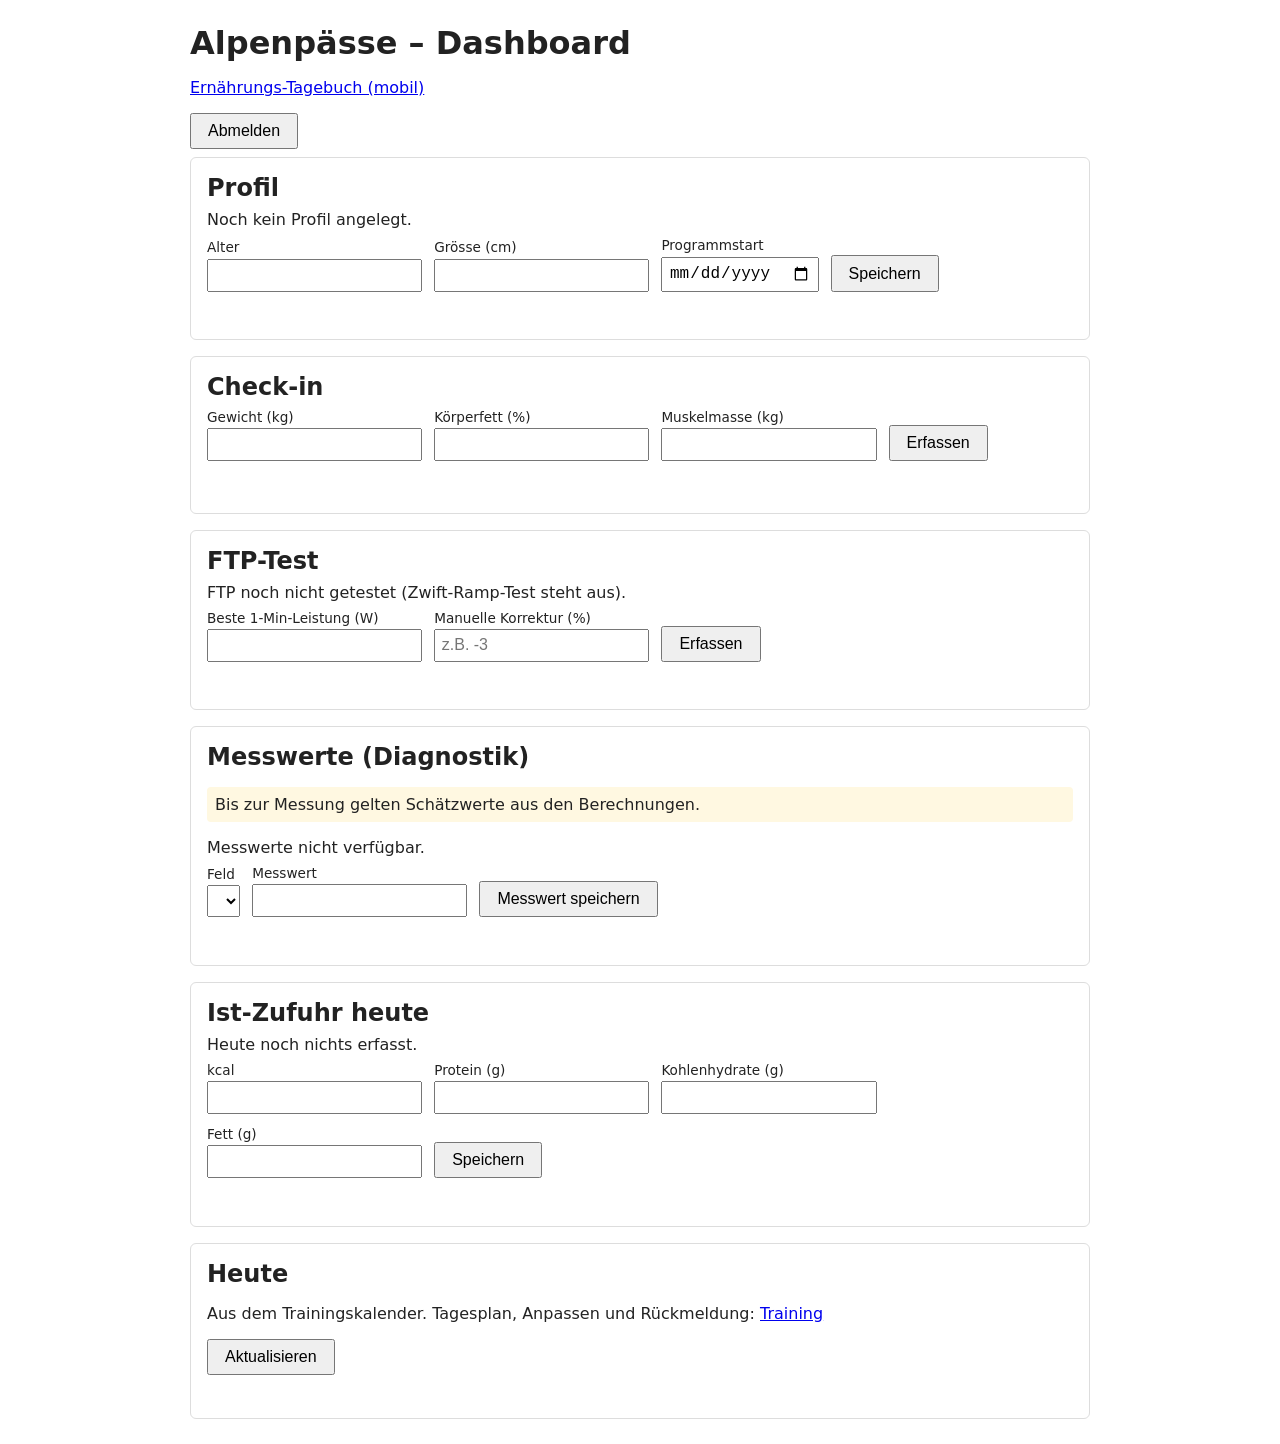
==== frontend/dashboard/index.html @ a86a7ce8 "Merge pull request #6 from RogerKoch/fix/dashboard-today-from-calendar fix: load dashboard today sec" ====
<!DOCTYPE html>
<html lang="de">
<head>
  <meta charset="UTF-8">
  <meta name="viewport" content="width=device-width, initial-scale=1">
  <title>Alpenpässe Dashboard</title>
  <link rel="stylesheet" href="style.css">
</head>
<body>
  <h1>Alpenpässe – Dashboard</h1>
  <p><a href="ernaehrung/">Ernährungs-Tagebuch (mobil)</a></p>
  <form method="post" action="logout"><button type="submit">Abmelden</button></form>

  <section id="profile">
    <h2>Profil</h2>
    <div id="profile-view"></div>
    <form id="profile-form">
      <label>Alter <input name="age" type="number" min="1" required></label>
      <label>Grösse (cm) <input name="height_cm" type="number" step="0.1" required></label>
      <label>Programmstart <input name="program_start_date" type="date" required></label>
      <button type="submit">Speichern</button>
    </form>
    <p class="msg" id="profile-msg"></p>
  </section>

  <section id="checkin">
    <h2>Check-in</h2>
    <form id="checkin-form">
      <label>Gewicht (kg) <input name="weight_kg" type="number" step="0.1" required></label>
      <label>Körperfett (%) <input name="bodyfat_pct" type="number" step="0.1" required></label>
      <label>Muskelmasse (kg) <input name="muscle_kg" type="number" step="0.1" required></label>
      <button type="submit">Erfassen</button>
    </form>
    <p class="msg" id="checkin-msg"></p>
    <table id="checkin-table"></table>
  </section>

  <section id="ftp">
    <h2>FTP-Test</h2>
    <div id="ftp-view"></div>
    <form id="ftp-form">
      <label>Beste 1-Min-Leistung (W) <input name="best_1min_power_watts" type="number" step="1" required></label>
      <label>Manuelle Korrektur (%) <input name="manual_correction_pct" type="number" step="0.5" placeholder="z.B. -3"></label>
      <button type="submit">Erfassen</button>
    </form>
    <p class="msg" id="ftp-msg"></p>
  </section>

  <section id="baseline">
    <h2>Messwerte (Diagnostik)</h2>
    <p class="hint">Bis zur Messung gelten Schätzwerte aus den Berechnungen.</p>
    <div id="baseline-view"></div>
    <form id="baseline-form">
      <label>Feld <select name="field" id="baseline-field"></select></label>
      <label>Messwert <input name="value" type="number" step="any" min="0" required></label>
      <button type="submit">Messwert speichern</button>
    </form>
    <p class="msg" id="baseline-msg"></p>
  </section>

  <section id="intake">
    <h2>Ist-Zufuhr heute</h2>
    <div id="intake-view"></div>
    <form id="intake-form">
      <label>kcal <input name="kcal" type="number" step="1" min="0" required></label>
      <label>Protein (g) <input name="protein_g" type="number" step="1" min="0" required></label>
      <label>Kohlenhydrate (g) <input name="carbs_g" type="number" step="1" min="0" required></label>
      <label>Fett (g) <input name="fat_g" type="number" step="1" min="0" required></label>
      <button type="submit">Speichern</button>
    </form>
    <p class="msg" id="intake-msg"></p>
  </section>

  <section id="today">
    <h2>Heute</h2>
    <p>Aus dem Trainingskalender. Tagesplan, Anpassen und Rückmeldung: <a href="training/">Training</a></p>
    <button id="today-refresh" type="button">Aktualisieren</button>
    <p class="msg" id="today-msg"></p>
    <div id="today-result"></div>
  </section>

  <script src="app.js"></script>
</body>
</html>
---- frontend/dashboard/style.css ----
body { font-family: system-ui, sans-serif; max-width: 900px; margin: 1.5rem auto; padding: 0 1rem; color: #222; }
section { border: 1px solid #ddd; border-radius: 6px; padding: 0.5rem 1rem 1rem; margin-bottom: 1rem; }
h1, h2 { margin: 0.5rem 0; }
form { display: flex; flex-wrap: wrap; gap: 0.75rem; align-items: flex-end; margin: 0.5rem 0; }
label { display: flex; flex-direction: column; font-size: 0.85rem; gap: 0.2rem; }
input, select { padding: 0.35rem; font-size: 1rem; }
button { padding: 0.45rem 1rem; font-size: 1rem; cursor: pointer; }
table { border-collapse: collapse; margin-top: 0.5rem; }
th, td { border: 1px solid #ddd; padding: 0.3rem 0.7rem; text-align: right; }
th:first-child, td:first-child { text-align: left; }
.msg { color: #b00020; min-height: 1.2em; margin: 0.25rem 0; }
.hint { background: #fff8e1; padding: 0.5rem; border-radius: 4px; }
#profile-form[hidden] { display: none; }
.finding { border-left: 4px solid #999; padding: 0.4rem 0.8rem; margin: 0.5rem 0; background: #fafafa; }
.finding.alert { border-color: #b00020; }
.finding.warn { border-color: #e08a00; }
.finding.info { border-color: #1976d2; }
.finding .source { color: #666; font-size: 0.85rem; }
.finding button { margin-right: 0.5rem; }
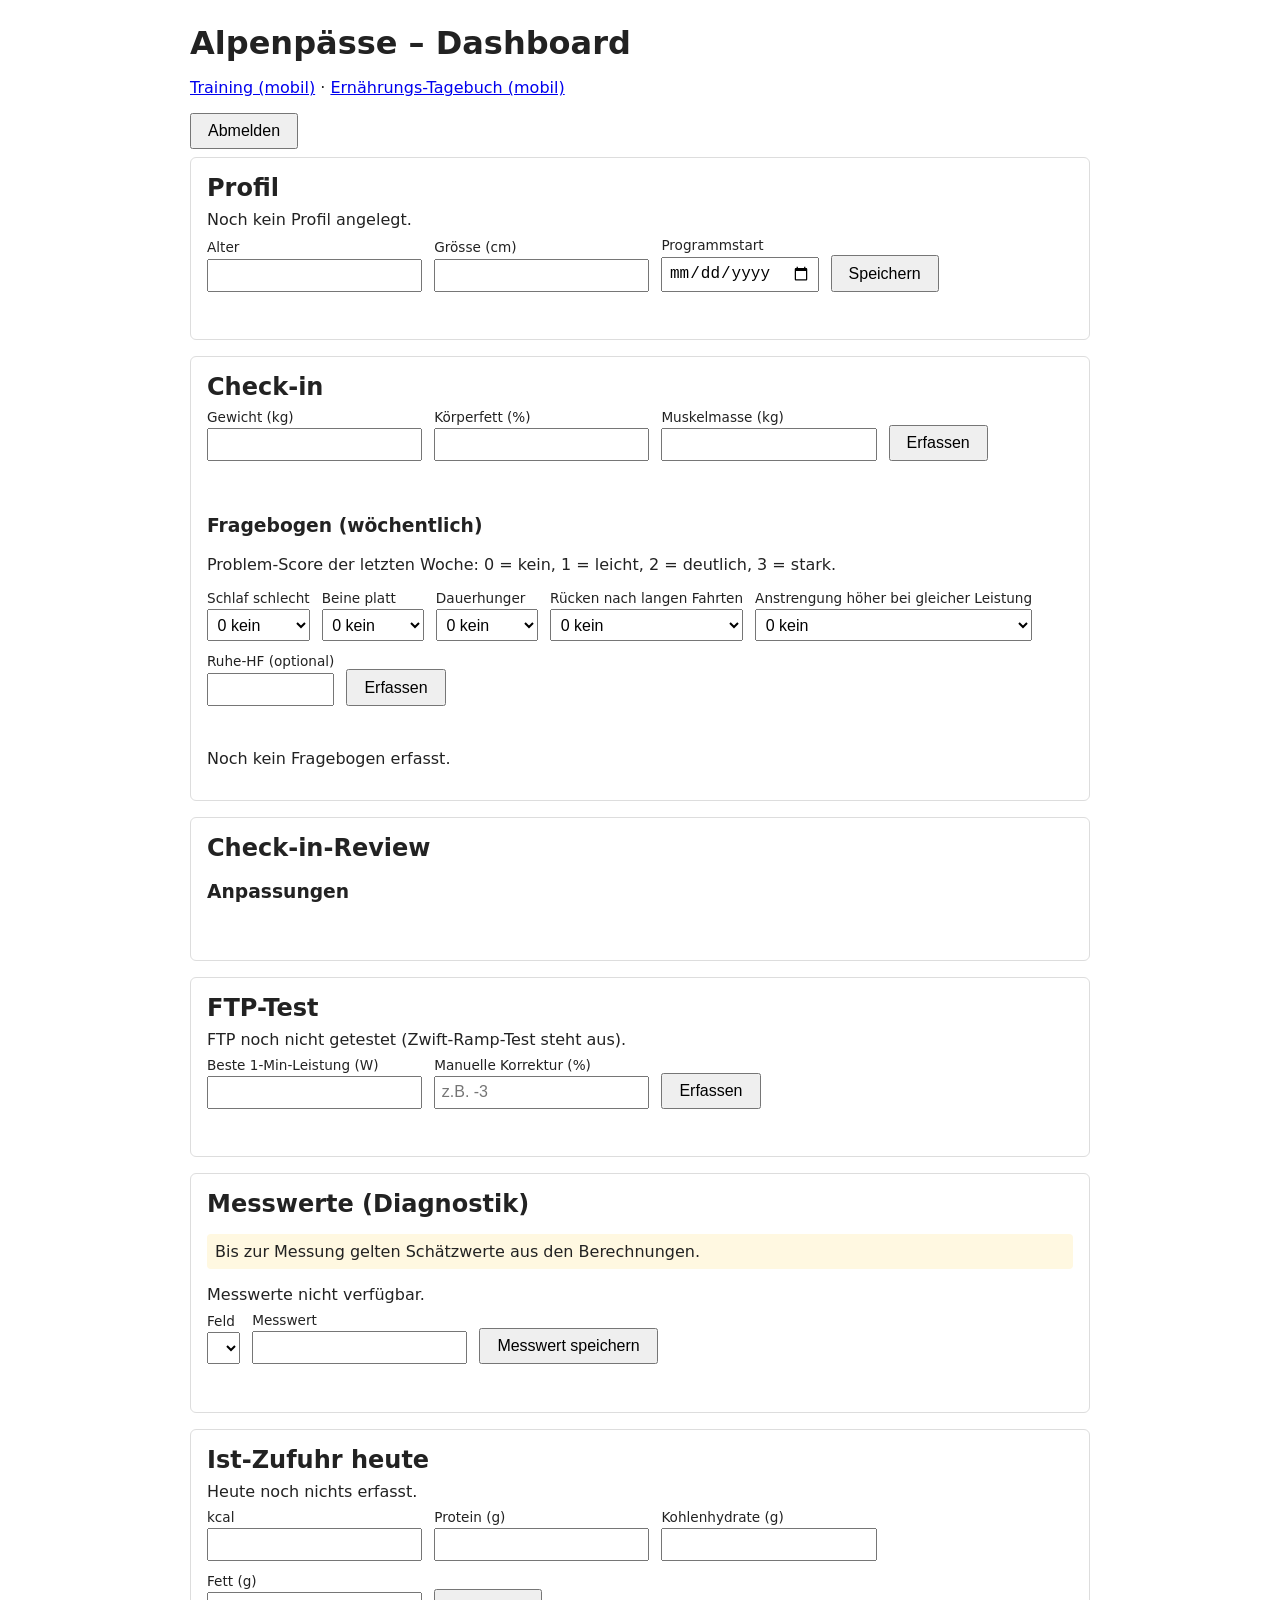
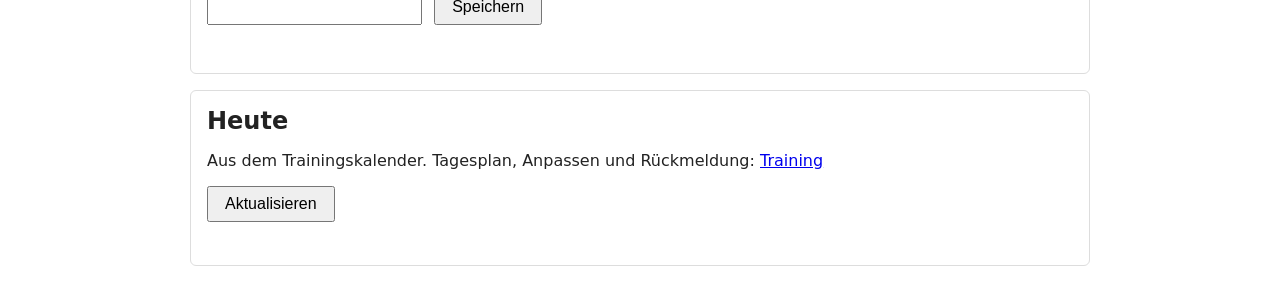
==== commit 82634965: "Merge pull request #9 from RogerKoch/feature/checkin-triggers feat: check-in review with trigger rul" ====
--- a/frontend/dashboard/index.html
+++ b/frontend/dashboard/index.html
@@ -8,7 +8,7 @@
 </head>
 <body>
   <h1>Alpenpässe – Dashboard</h1>
-  <p><a href="ernaehrung/">Ernährungs-Tagebuch (mobil)</a></p>
+  <p><a href="training/">Training (mobil)</a> · <a href="ernaehrung/">Ernährungs-Tagebuch (mobil)</a></p>
   <form method="post" action="logout"><button type="submit">Abmelden</button></form>
 
   <section id="profile">
@@ -33,6 +33,29 @@
     </form>
     <p class="msg" id="checkin-msg"></p>
     <table id="checkin-table"></table>
+
+    <h3>Fragebogen (wöchentlich)</h3>
+    <p>Problem-Score der letzten Woche: 0 = kein, 1 = leicht, 2 = deutlich, 3 = stark.</p>
+    <form id="signals-form">
+      <label>Schlaf schlecht <select name="sleep"><option value="0">0 kein</option><option value="1">1 leicht</option><option value="2">2 deutlich</option><option value="3">3 stark</option></select></label>
+      <label>Beine platt <select name="legs"><option value="0">0 kein</option><option value="1">1 leicht</option><option value="2">2 deutlich</option><option value="3">3 stark</option></select></label>
+      <label>Dauerhunger <select name="hunger"><option value="0">0 kein</option><option value="1">1 leicht</option><option value="2">2 deutlich</option><option value="3">3 stark</option></select></label>
+      <label>Rücken nach langen Fahrten <select name="back"><option value="0">0 kein</option><option value="1">1 leicht</option><option value="2">2 deutlich</option><option value="3">3 stark</option></select></label>
+      <label>Anstrengung höher bei gleicher Leistung <select name="effort"><option value="0">0 kein</option><option value="1">1 leicht</option><option value="2">2 deutlich</option><option value="3">3 stark</option></select></label>
+      <label>Ruhe-HF (optional) <input name="resting_hr" type="number" min="30" max="120" step="1"></label>
+      <button type="submit">Erfassen</button>
+    </form>
+    <p class="msg" id="signals-msg"></p>
+    <p id="signals-view"></p>
+  </section>
+
+  <section id="review">
+    <h2>Check-in-Review</h2>
+    <div id="review-summary"></div>
+    <div id="review-findings"></div>
+    <h3>Anpassungen</h3>
+    <div id="review-adjustments"></div>
+    <p class="msg" id="review-msg"></p>
   </section>
 
   <section id="ftp">
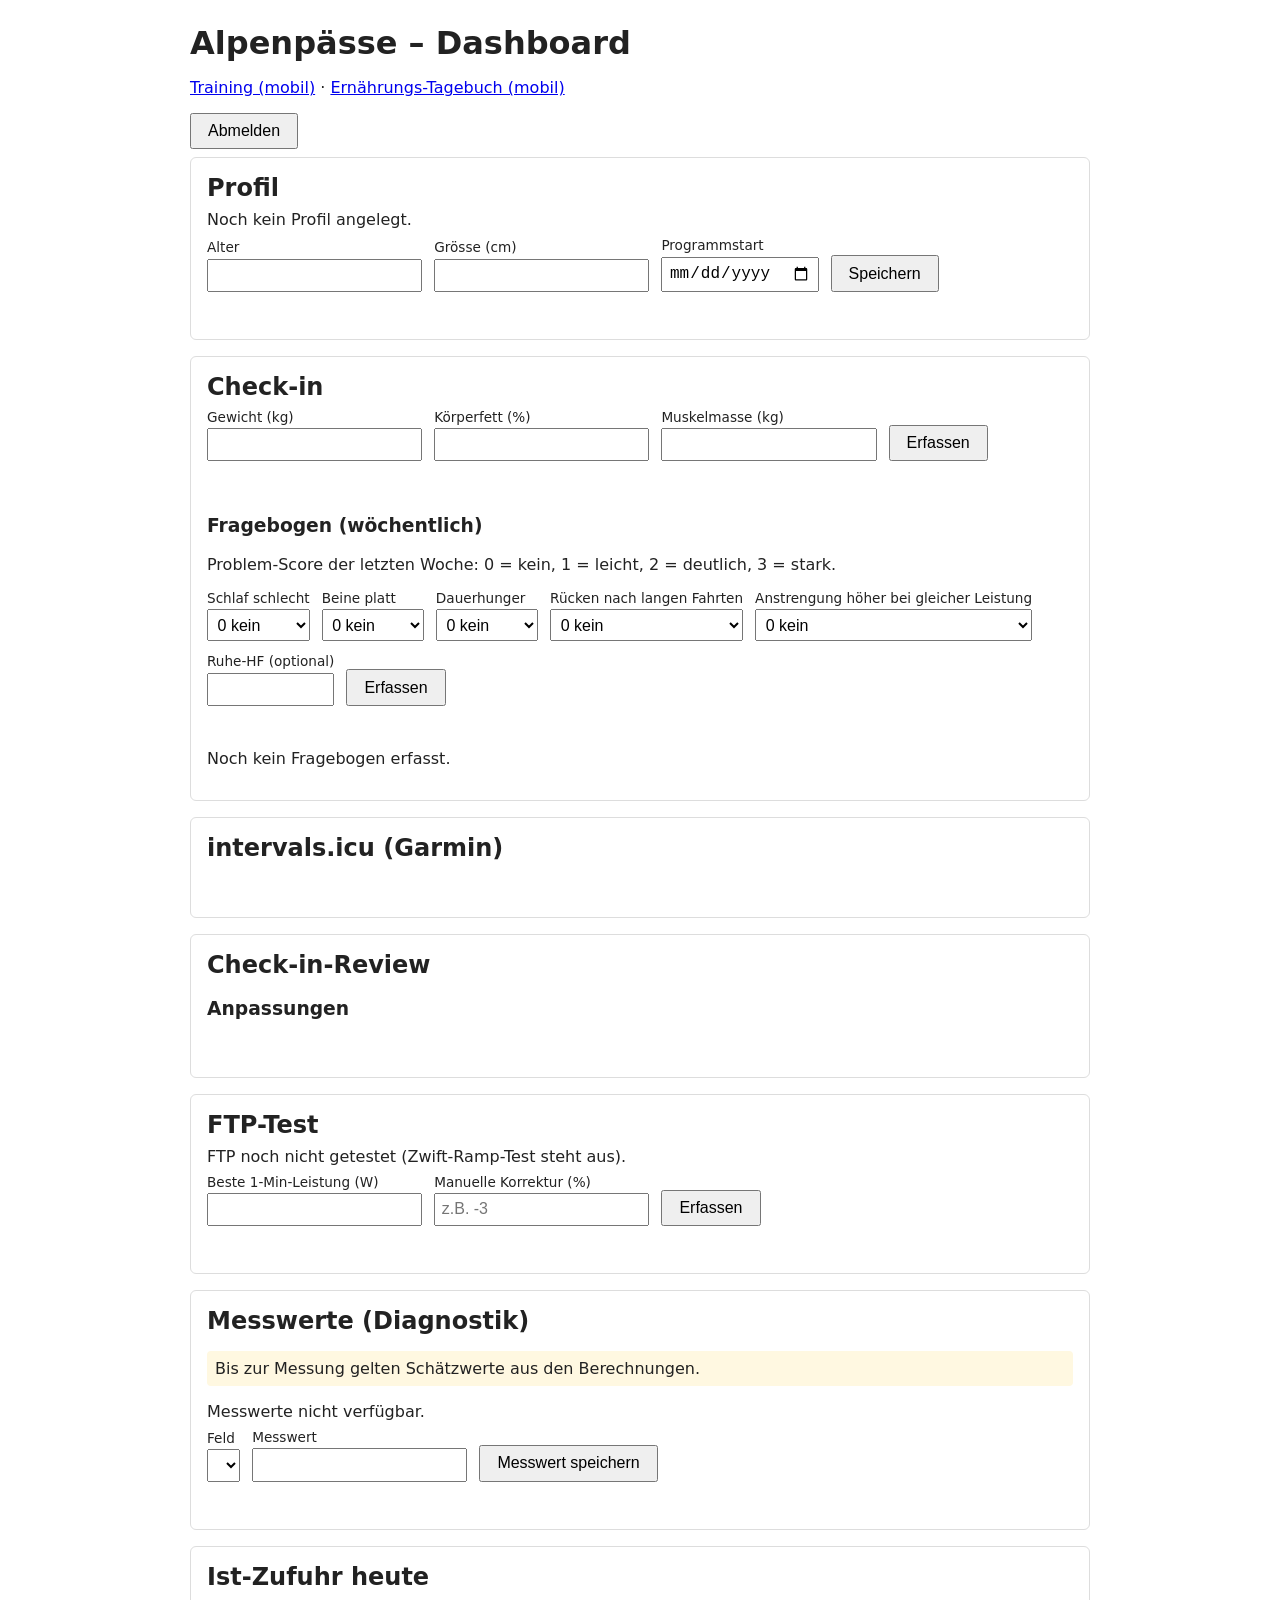
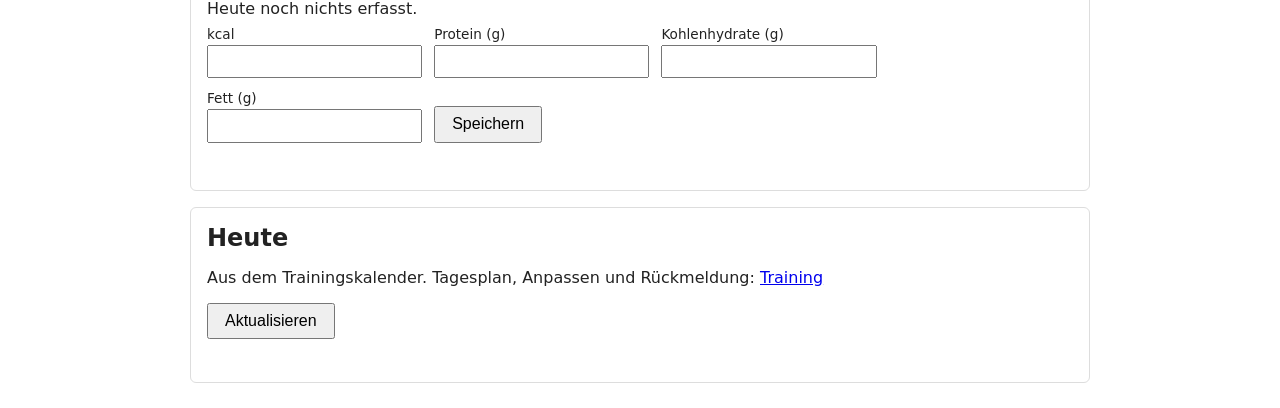
==== commit b619135c: "feat: import activities and wellness from intervals.icu Co-Authored-By: Claude Opus 5.5 <noreply@ant" ====
--- a/frontend/dashboard/index.html
+++ b/frontend/dashboard/index.html
@@ -47,6 +47,13 @@
     </form>
     <p class="msg" id="signals-msg"></p>
     <p id="signals-view"></p>
+  </section>
+
+  <section id="intervals">
+    <h2>intervals.icu (Garmin)</h2>
+    <p id="intervals-view"></p>
+    <button id="intervals-sync" type="button" hidden>Jetzt synchronisieren</button>
+    <p class="msg" id="intervals-msg"></p>
   </section>
 
   <section id="review">
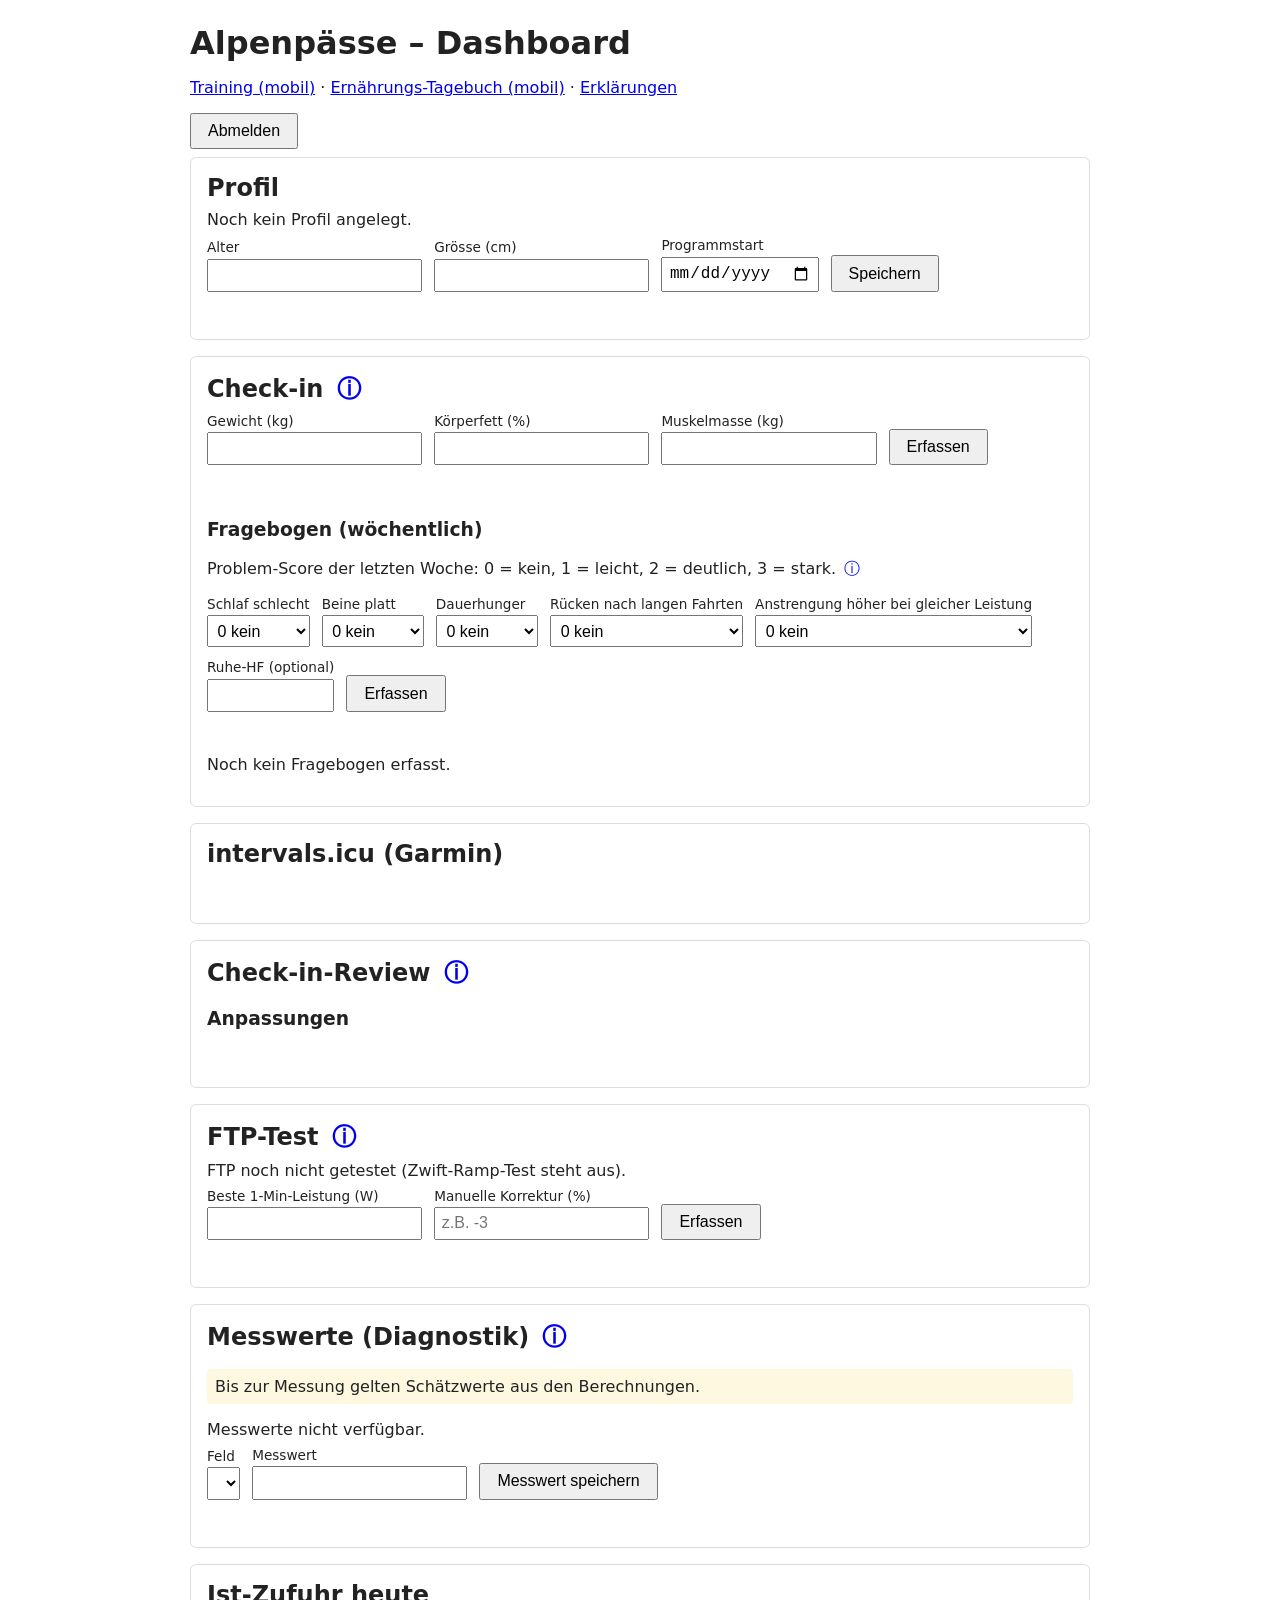
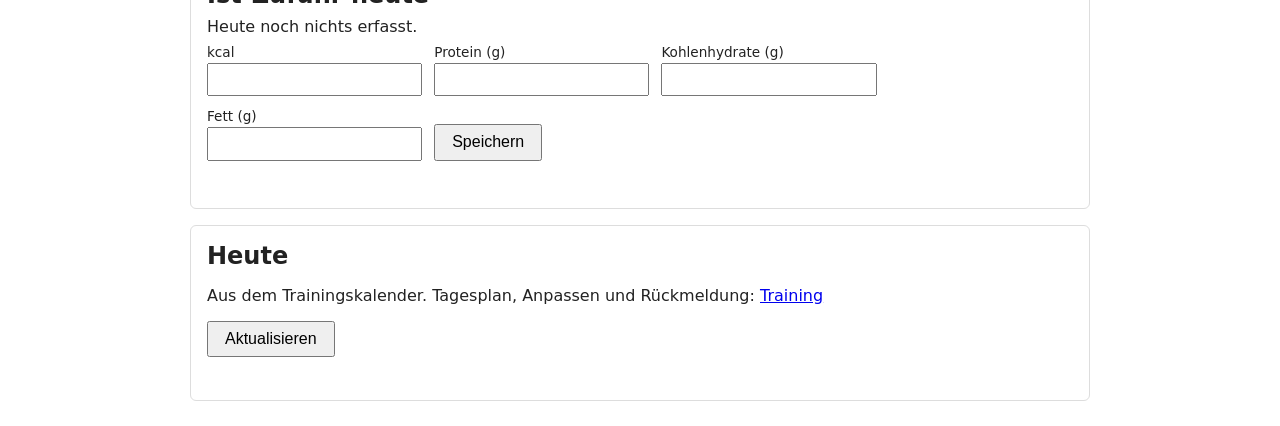
==== commit 47998784: "feat: add in-app explainer page for terms, formulas and check-in rules Co-Authored-By: Claude Opus 5" ====
--- a/frontend/dashboard/index.html
+++ b/frontend/dashboard/index.html
@@ -8,7 +8,7 @@
 </head>
 <body>
   <h1>Alpenpässe – Dashboard</h1>
-  <p><a href="training/">Training (mobil)</a> · <a href="ernaehrung/">Ernährungs-Tagebuch (mobil)</a></p>
+  <p><a href="training/">Training (mobil)</a> · <a href="ernaehrung/">Ernährungs-Tagebuch (mobil)</a> · <a href="hilfe/">Erklärungen</a></p>
   <form method="post" action="logout"><button type="submit">Abmelden</button></form>
 
   <section id="profile">
@@ -24,7 +24,7 @@
   </section>
 
   <section id="checkin">
-    <h2>Check-in</h2>
+    <h2>Check-in <a class="info" href="hilfe/#ffm" aria-label="Erklärung">ⓘ</a></h2>
     <form id="checkin-form">
       <label>Gewicht (kg) <input name="weight_kg" type="number" step="0.1" required></label>
       <label>Körperfett (%) <input name="bodyfat_pct" type="number" step="0.1" required></label>
@@ -35,7 +35,7 @@
     <table id="checkin-table"></table>
 
     <h3>Fragebogen (wöchentlich)</h3>
-    <p>Problem-Score der letzten Woche: 0 = kein, 1 = leicht, 2 = deutlich, 3 = stark.</p>
+    <p>Problem-Score der letzten Woche: 0 = kein, 1 = leicht, 2 = deutlich, 3 = stark. <a class="info" href="hilfe/#skala" aria-label="Erklärung">ⓘ</a></p>
     <form id="signals-form">
       <label>Schlaf schlecht <select name="sleep"><option value="0">0 kein</option><option value="1">1 leicht</option><option value="2">2 deutlich</option><option value="3">3 stark</option></select></label>
       <label>Beine platt <select name="legs"><option value="0">0 kein</option><option value="1">1 leicht</option><option value="2">2 deutlich</option><option value="3">3 stark</option></select></label>
@@ -57,7 +57,7 @@
   </section>
 
   <section id="review">
-    <h2>Check-in-Review</h2>
+    <h2>Check-in-Review <a class="info" href="hilfe/#regeln" aria-label="Erklärung">ⓘ</a></h2>
     <div id="review-summary"></div>
     <div id="review-findings"></div>
     <h3>Anpassungen</h3>
@@ -66,7 +66,7 @@
   </section>
 
   <section id="ftp">
-    <h2>FTP-Test</h2>
+    <h2>FTP-Test <a class="info" href="hilfe/#ftp" aria-label="Erklärung">ⓘ</a></h2>
     <div id="ftp-view"></div>
     <form id="ftp-form">
       <label>Beste 1-Min-Leistung (W) <input name="best_1min_power_watts" type="number" step="1" required></label>
@@ -77,7 +77,7 @@
   </section>
 
   <section id="baseline">
-    <h2>Messwerte (Diagnostik)</h2>
+    <h2>Messwerte (Diagnostik) <a class="info" href="hilfe/#grundumsatz" aria-label="Erklärung">ⓘ</a></h2>
     <p class="hint">Bis zur Messung gelten Schätzwerte aus den Berechnungen.</p>
     <div id="baseline-view"></div>
     <form id="baseline-form">
--- a/frontend/dashboard/style.css
+++ b/frontend/dashboard/style.css
@@ -17,3 +17,4 @@
 .finding.info { border-color: #1976d2; }
 .finding .source { color: #666; font-size: 0.85rem; }
 .finding button { margin-right: 0.5rem; }
+.info { text-decoration: none; margin-left: 0.2em; }
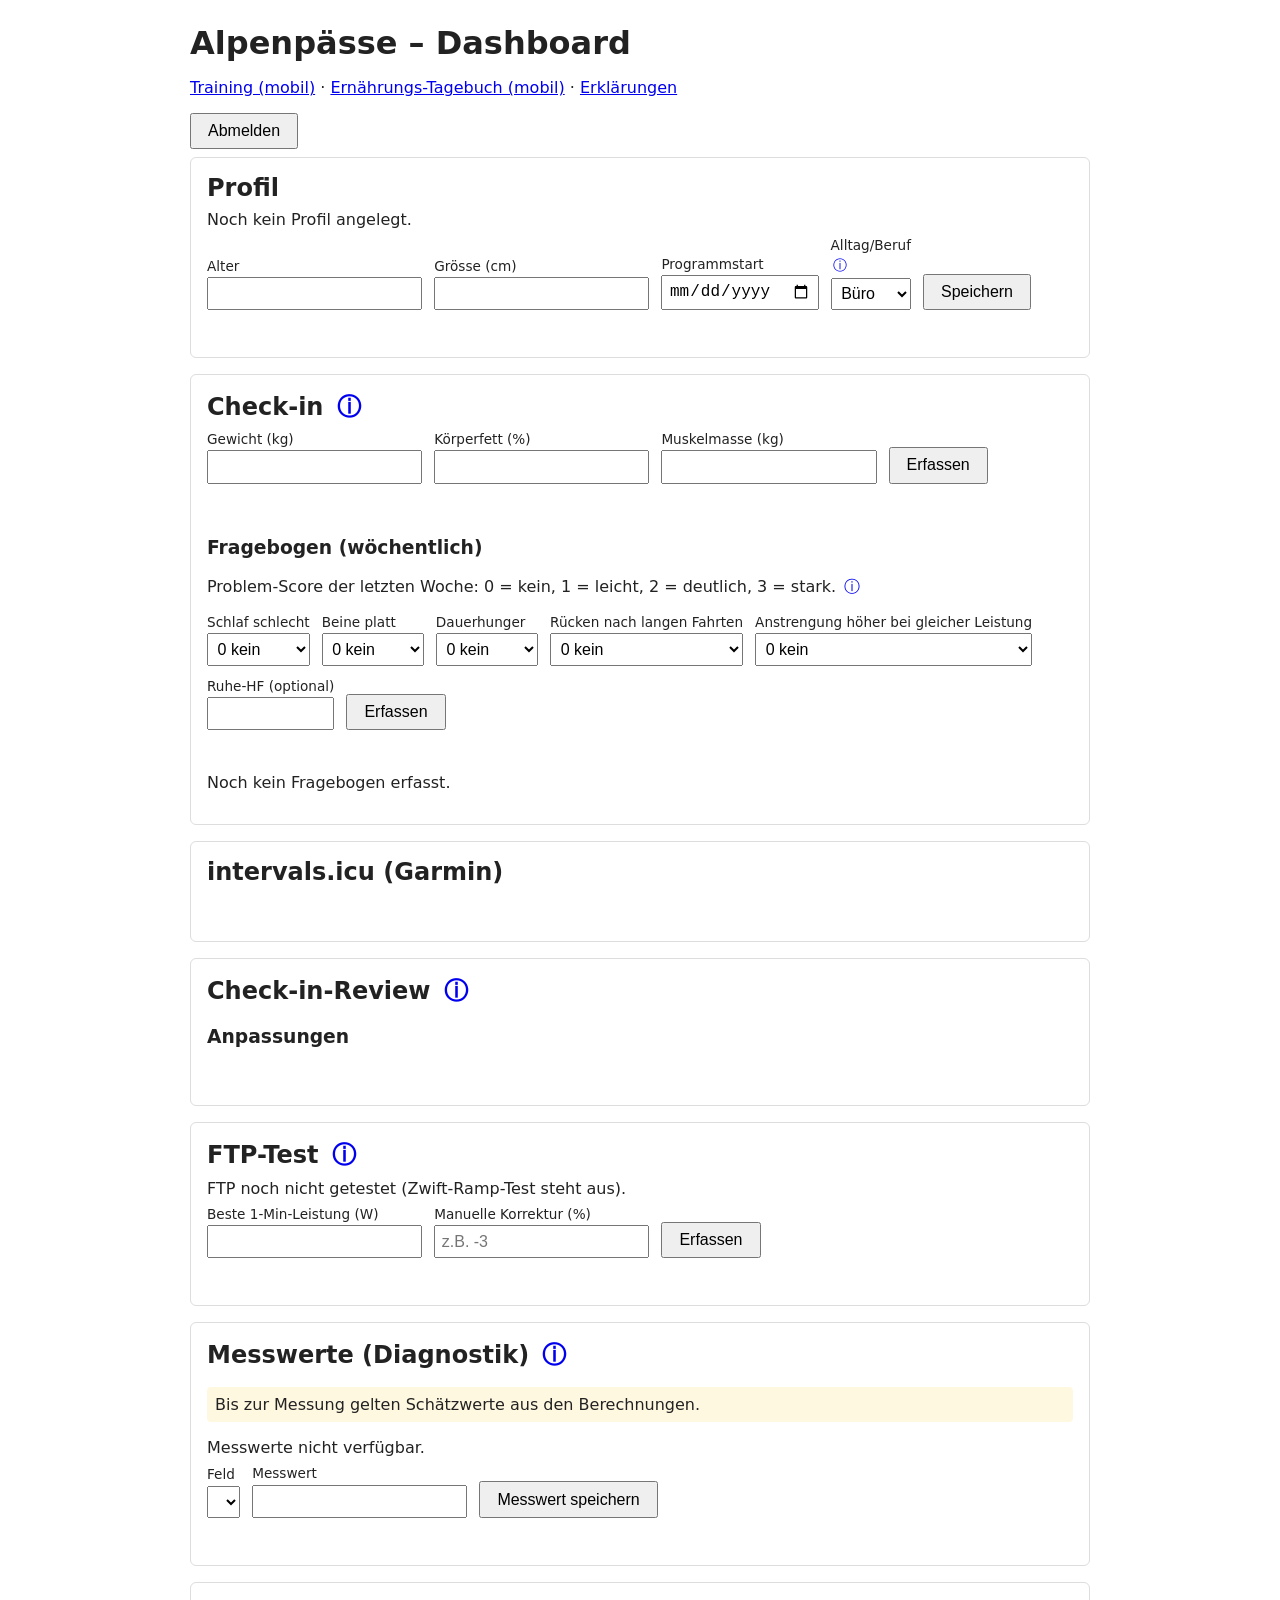
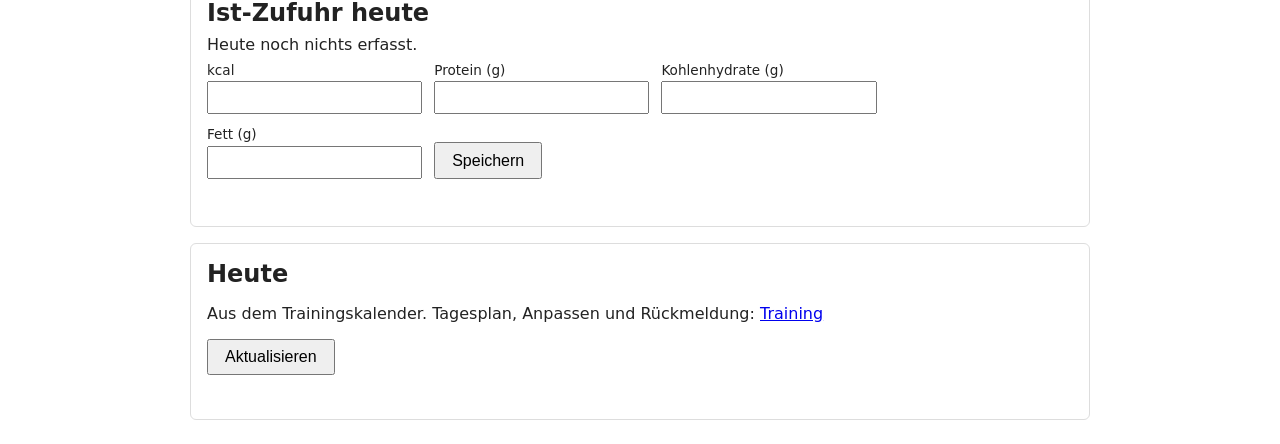
==== commit 5c780cc4: "feat: add activity level to profile to set the non-exercise kcal factor Co-Authored-By: Claude Opus " ====
--- a/frontend/dashboard/index.html
+++ b/frontend/dashboard/index.html
@@ -18,6 +18,8 @@
       <label>Alter <input name="age" type="number" min="1" required></label>
       <label>Grösse (cm) <input name="height_cm" type="number" step="0.1" required></label>
       <label>Programmstart <input name="program_start_date" type="date" required></label>
+      <label>Alltag/Beruf <a class="info" href="hilfe/#alltag" aria-label="Erklärung">ⓘ</a>
+        <select name="activity_level"><option value="buero">Büro</option></select></label>
       <button type="submit">Speichern</button>
     </form>
     <p class="msg" id="profile-msg"></p>
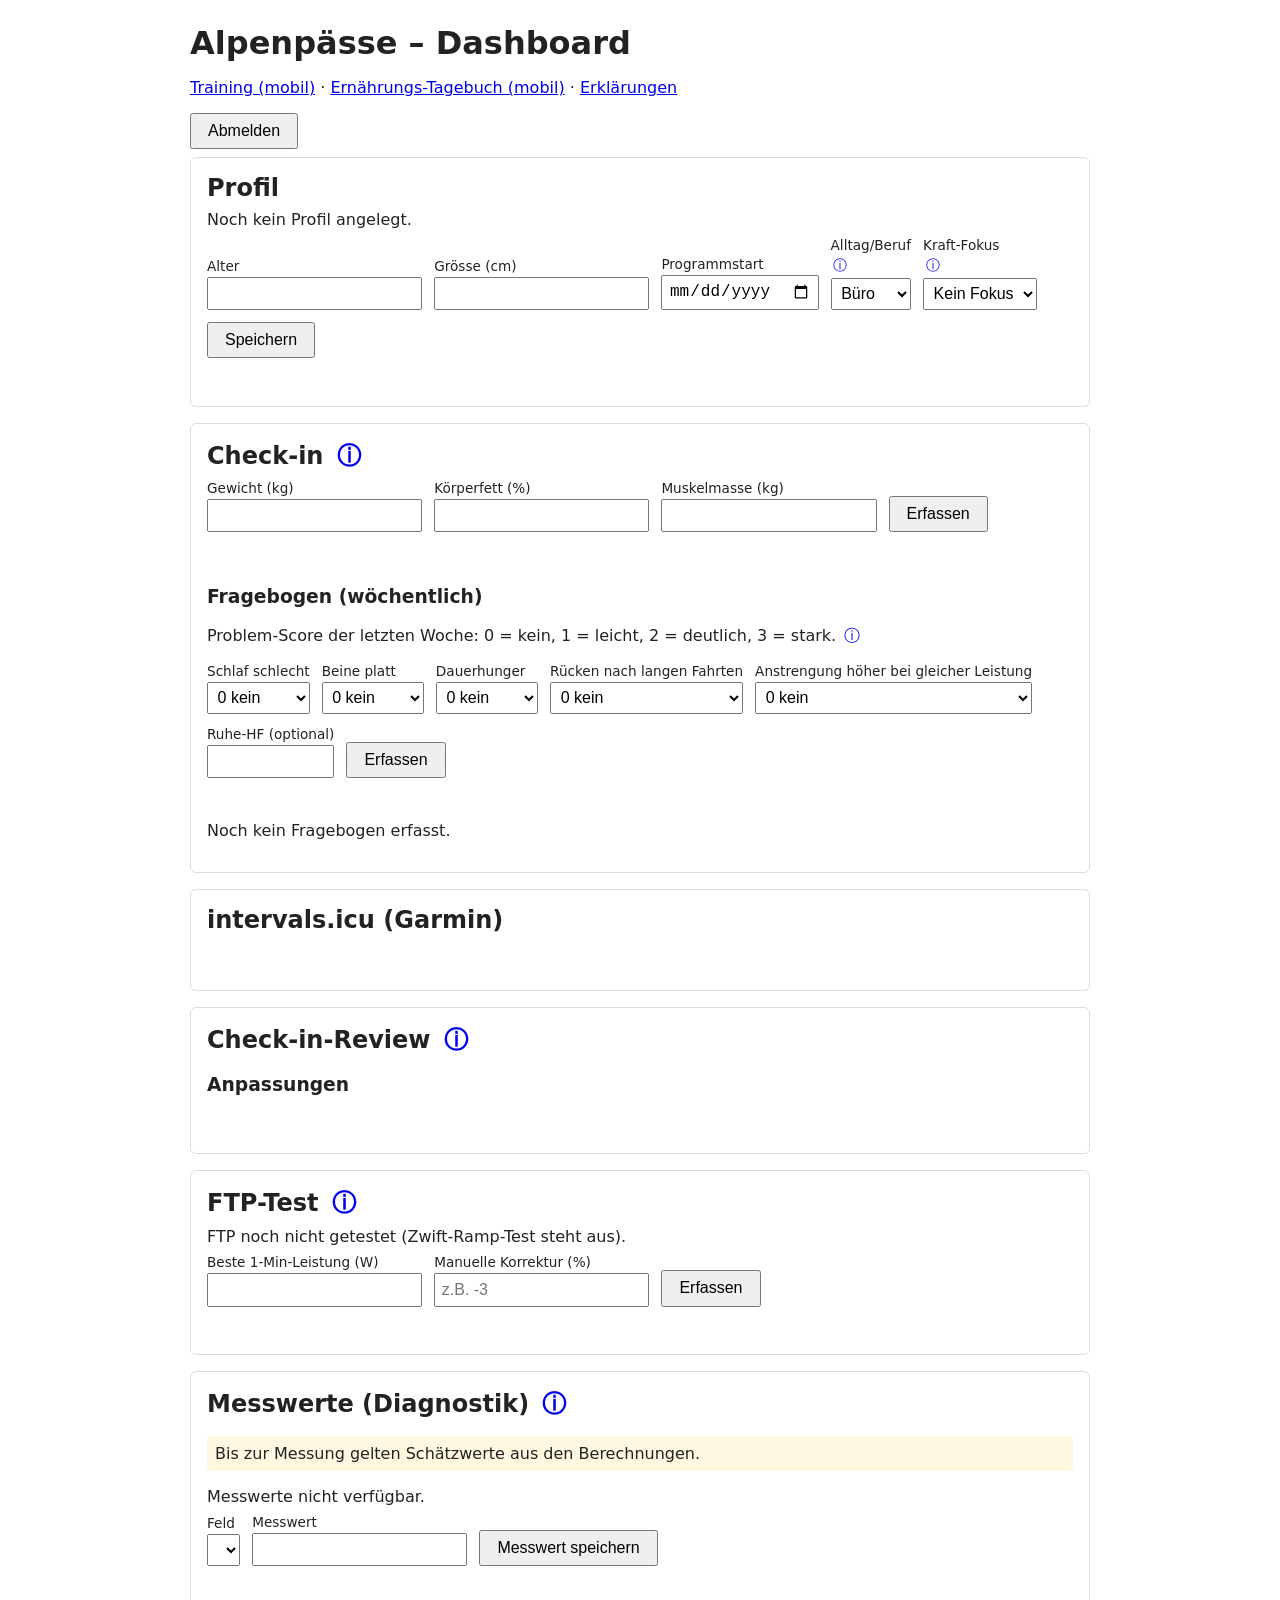
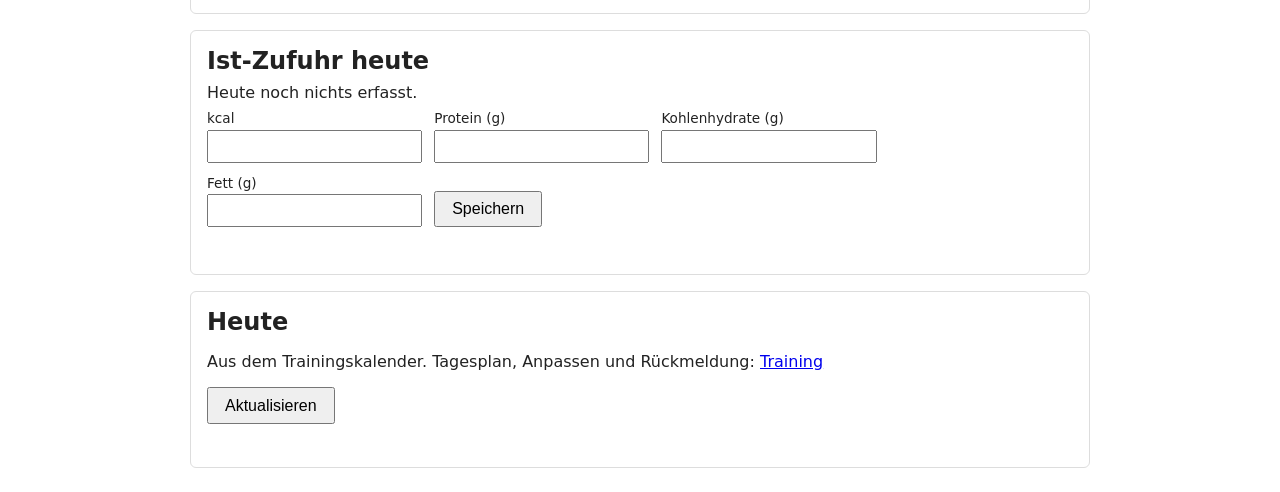
==== commit bd56b960: "feat: add selectable strength focus that adapts exercises and volume Profile field strength_focus (c" ====
--- a/frontend/dashboard/index.html
+++ b/frontend/dashboard/index.html
@@ -20,6 +20,8 @@
       <label>Programmstart <input name="program_start_date" type="date" required></label>
       <label>Alltag/Beruf <a class="info" href="hilfe/#alltag" aria-label="Erklärung">ⓘ</a>
         <select name="activity_level"><option value="buero">Büro</option></select></label>
+      <label>Kraft-Fokus <a class="info" href="hilfe/#kraft-fokus" aria-label="Erklärung">ⓘ</a>
+        <select name="strength_focus"><option value="none">Kein Fokus</option></select></label>
       <button type="submit">Speichern</button>
     </form>
     <p class="msg" id="profile-msg"></p>
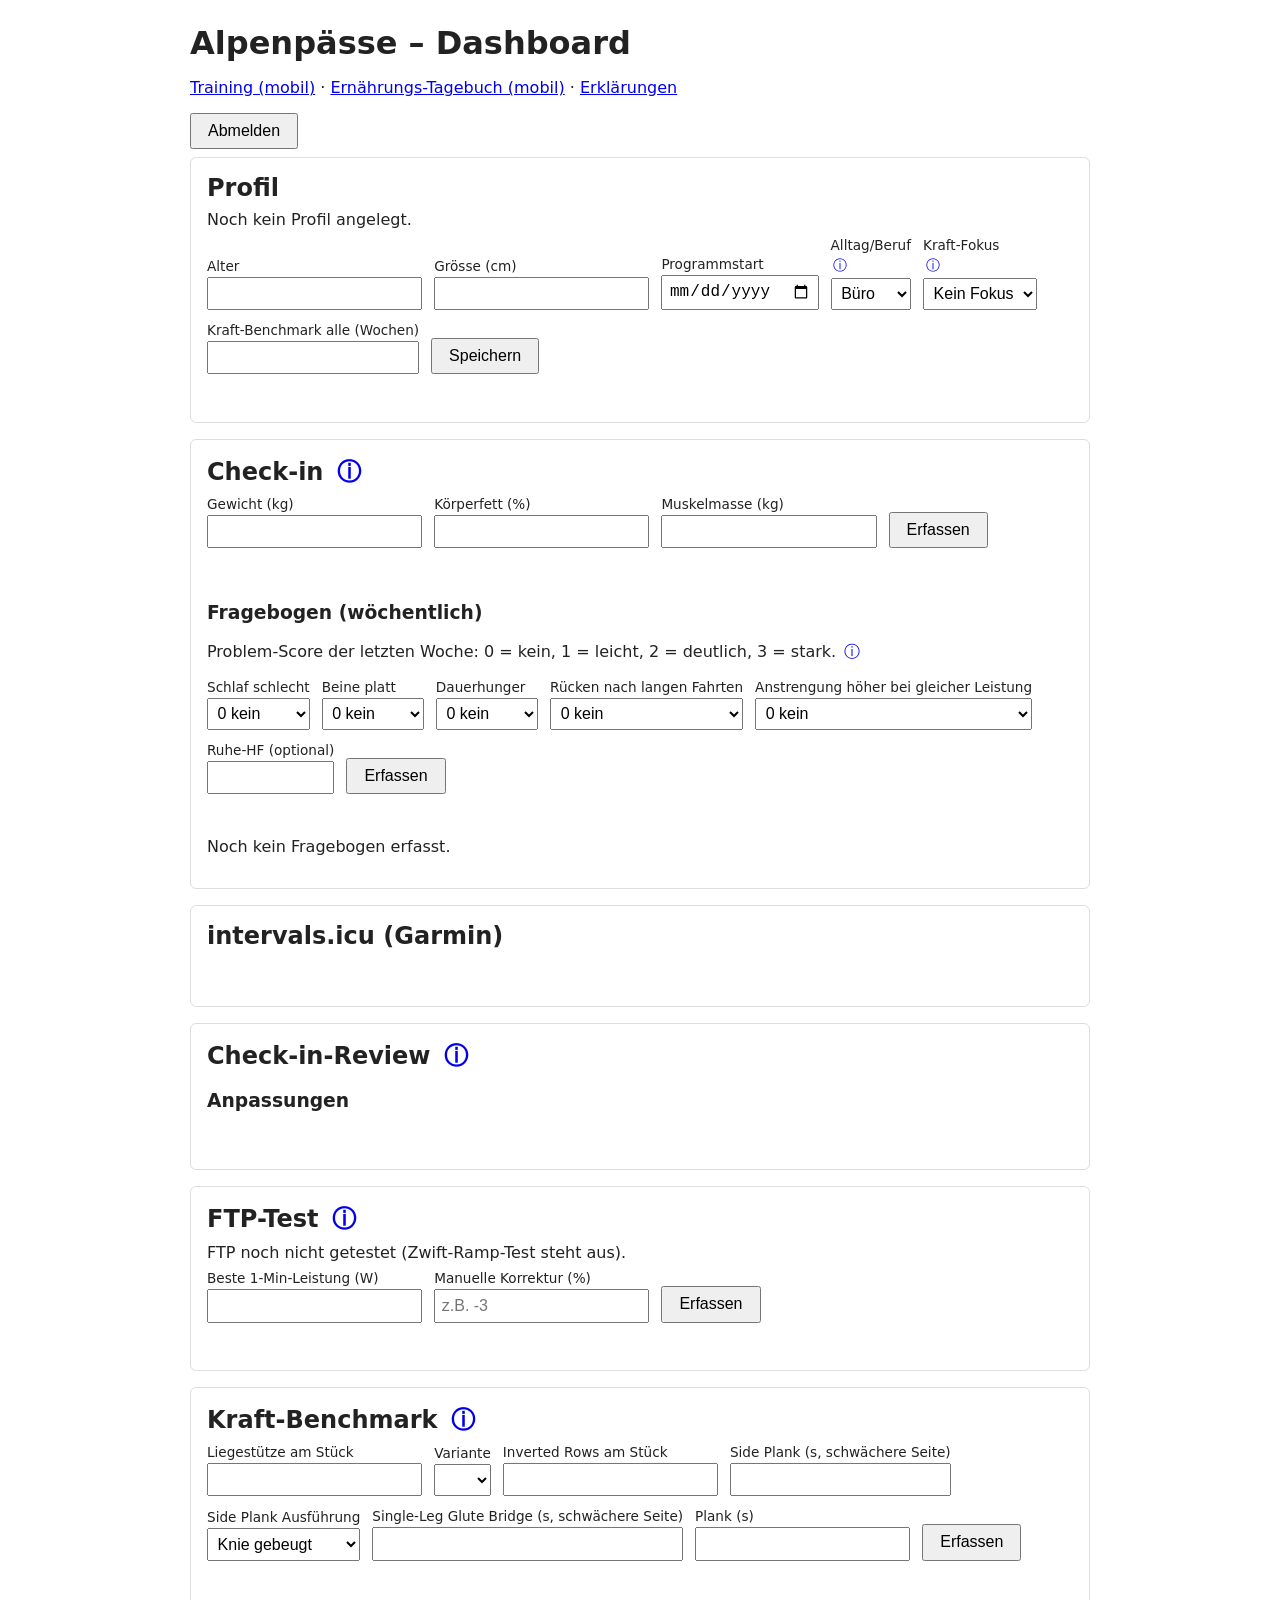
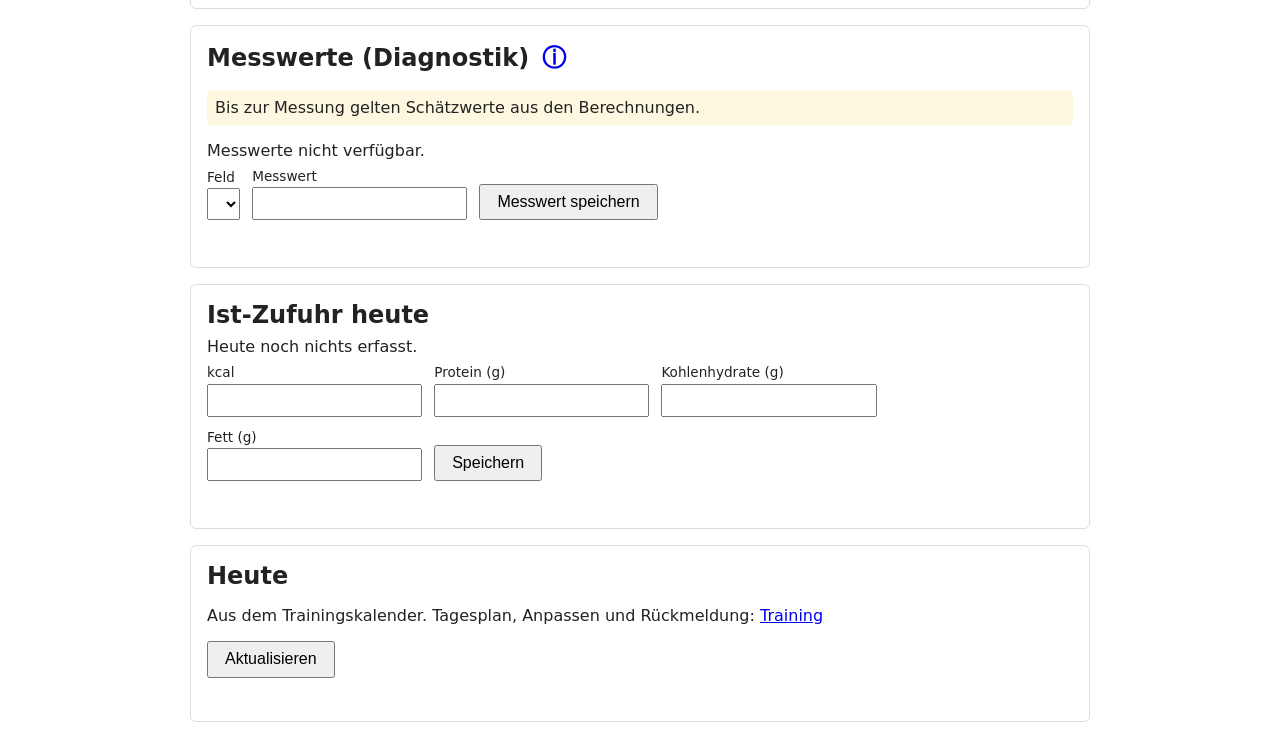
==== commit 13261943: "feat: add strength benchmarks that set per-exercise stages and milestones Benchmark tests from the s" ====
--- a/frontend/dashboard/index.html
+++ b/frontend/dashboard/index.html
@@ -22,6 +22,7 @@
         <select name="activity_level"><option value="buero">Büro</option></select></label>
       <label>Kraft-Fokus <a class="info" href="hilfe/#kraft-fokus" aria-label="Erklärung">ⓘ</a>
         <select name="strength_focus"><option value="none">Kein Fokus</option></select></label>
+      <label>Kraft-Benchmark alle (Wochen) <input name="benchmark_interval_weeks" type="number" min="2" max="8" step="1"></label>
       <button type="submit">Speichern</button>
     </form>
     <p class="msg" id="profile-msg"></p>
@@ -80,6 +81,24 @@
     <p class="msg" id="ftp-msg"></p>
   </section>
 
+  <section id="benchmark">
+    <h2>Kraft-Benchmark <a class="info" href="hilfe/#kraft-benchmark" aria-label="Erklärung">ⓘ</a></h2>
+    <div id="benchmark-view"></div>
+    <form id="benchmark-form">
+      <label>Liegestütze am Stück <input name="pushup_reps" type="number" min="0" step="1"></label>
+      <label>Variante <select name="pushup_variant"></select></label>
+      <label>Inverted Rows am Stück <input name="row_reps" type="number" min="0" step="1"></label>
+      <label>Side Plank (s, schwächere Seite) <input name="side_plank_s" type="number" min="0" step="1"></label>
+      <label>Side Plank Ausführung <select name="side_plank_straight">
+        <option value="false">Knie gebeugt</option><option value="true">Beine gestreckt</option></select></label>
+      <label>Single-Leg Glute Bridge (s, schwächere Seite) <input name="sl_bridge_s" type="number" min="0" step="1"></label>
+      <label>Plank (s) <input name="plank_s" type="number" min="0" step="1"></label>
+      <button type="submit">Erfassen</button>
+    </form>
+    <p class="msg" id="benchmark-msg"></p>
+    <div id="benchmark-milestones"></div>
+  </section>
+
   <section id="baseline">
     <h2>Messwerte (Diagnostik) <a class="info" href="hilfe/#grundumsatz" aria-label="Erklärung">ⓘ</a></h2>
     <p class="hint">Bis zur Messung gelten Schätzwerte aus den Berechnungen.</p>
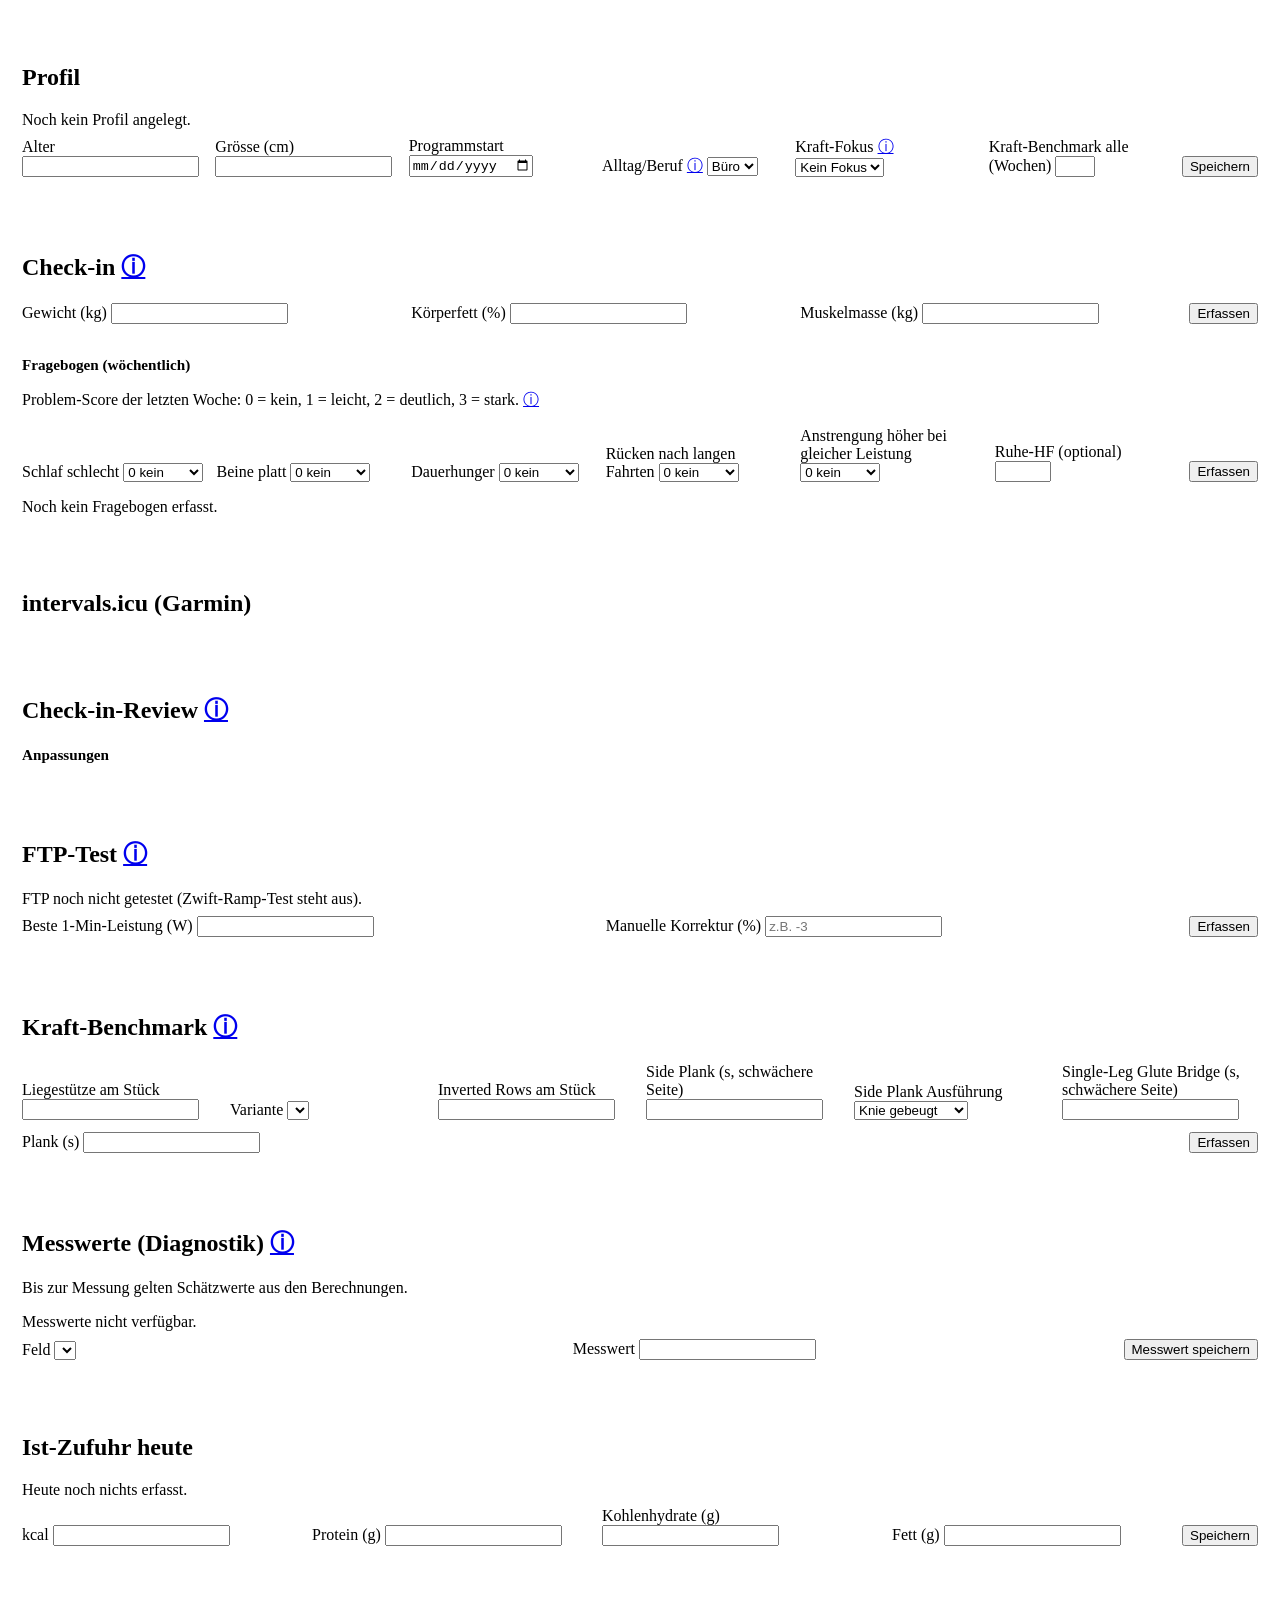
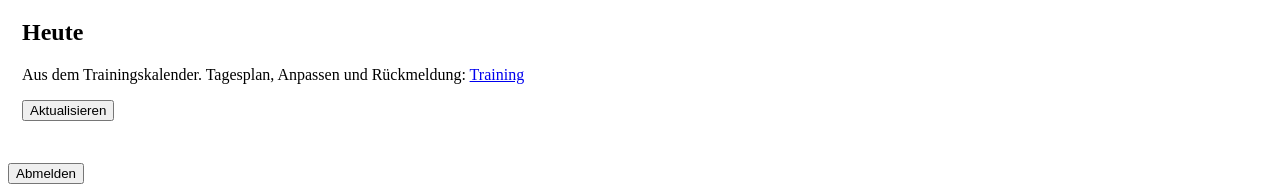
==== commit f47b7b0a: "feat: add shared app shell with sidebar and tab bar navigation Move the nutrition stylesheet to fron" ====
--- a/frontend/dashboard/index.html
+++ b/frontend/dashboard/index.html
@@ -4,13 +4,12 @@
   <meta charset="UTF-8">
   <meta name="viewport" content="width=device-width, initial-scale=1">
   <title>Alpenpässe Dashboard</title>
+  <link rel="stylesheet" href="shared/shared.css">
   <link rel="stylesheet" href="style.css">
 </head>
-<body>
-  <h1>Alpenpässe – Dashboard</h1>
-  <p><a href="training/">Training (mobil)</a> · <a href="ernaehrung/">Ernährungs-Tagebuch (mobil)</a> · <a href="hilfe/">Erklärungen</a></p>
-  <form method="post" action="logout"><button type="submit">Abmelden</button></form>
-
+<body data-nav="dashboard">
+  <script src="shared/nav.js" defer></script>
+  <main>
   <section id="profile">
     <h2>Profil</h2>
     <div id="profile-view"></div>
@@ -132,6 +131,9 @@
     <div id="today-result"></div>
   </section>
 
+    <form class="mobile-only" method="post" action="logout"><button type="submit">Abmelden</button></form>
+  </main>
+
   <script src="app.js"></script>
 </body>
 </html>
--- a/frontend/dashboard/style.css
+++ b/frontend/dashboard/style.css
@@ -1,20 +1,16 @@
-body { font-family: system-ui, sans-serif; max-width: 900px; margin: 1.5rem auto; padding: 0 1rem; color: #222; }
-section { border: 1px solid #ddd; border-radius: 6px; padding: 0.5rem 1rem 1rem; margin-bottom: 1rem; }
-h1, h2 { margin: 0.5rem 0; }
-form { display: flex; flex-wrap: wrap; gap: 0.75rem; align-items: flex-end; margin: 0.5rem 0; }
-label { display: flex; flex-direction: column; font-size: 0.85rem; gap: 0.2rem; }
-input, select { padding: 0.35rem; font-size: 1rem; }
-button { padding: 0.45rem 1rem; font-size: 1rem; cursor: pointer; }
-table { border-collapse: collapse; margin-top: 0.5rem; }
-th, td { border: 1px solid #ddd; padding: 0.3rem 0.7rem; text-align: right; }
+/* Ergaenzt shared/shared.css (Farben, Karten, Navigation) */
+main { padding-top: 12px; }
+section { background: var(--card); border: 1px solid var(--line); border-radius: 14px; padding: 12px 14px 14px; margin: 12px 0; overflow-x: auto; }
+h3 { font-size: 0.95rem; margin: 16px 0 4px; }
+form { display: flex; flex-wrap: wrap; gap: 12px; align-items: flex-end; margin: 8px 0; }
+form label { flex: 1 1 11rem; }
+table { border-collapse: collapse; margin-top: 8px; width: 100%; font-size: 0.9rem; font-variant-numeric: tabular-nums; }
+th, td { border-bottom: 1px solid var(--line); padding: 6px 8px; text-align: right; }
+th { color: var(--muted); font-weight: 600; }
 th:first-child, td:first-child { text-align: left; }
-.msg { color: #b00020; min-height: 1.2em; margin: 0.25rem 0; }
-.hint { background: #fff8e1; padding: 0.5rem; border-radius: 4px; }
-#profile-form[hidden] { display: none; }
-.finding { border-left: 4px solid #999; padding: 0.4rem 0.8rem; margin: 0.5rem 0; background: #fafafa; }
-.finding.alert { border-color: #b00020; }
-.finding.warn { border-color: #e08a00; }
-.finding.info { border-color: #1976d2; }
-.finding .source { color: #666; font-size: 0.85rem; }
-.finding button { margin-right: 0.5rem; }
-.info { text-decoration: none; margin-left: 0.2em; }
+.finding { border-left: 4px solid var(--muted); padding: 6px 12px; margin: 8px 0; background: var(--bg); border-radius: 0 10px 10px 0; }
+.finding.alert { border-color: var(--danger); }
+.finding.warn { border-color: var(--warn); }
+.finding.info { border-color: var(--accent); }
+.finding .source { color: var(--muted); font-size: 0.85rem; }
+.finding button { margin-right: 8px; }
